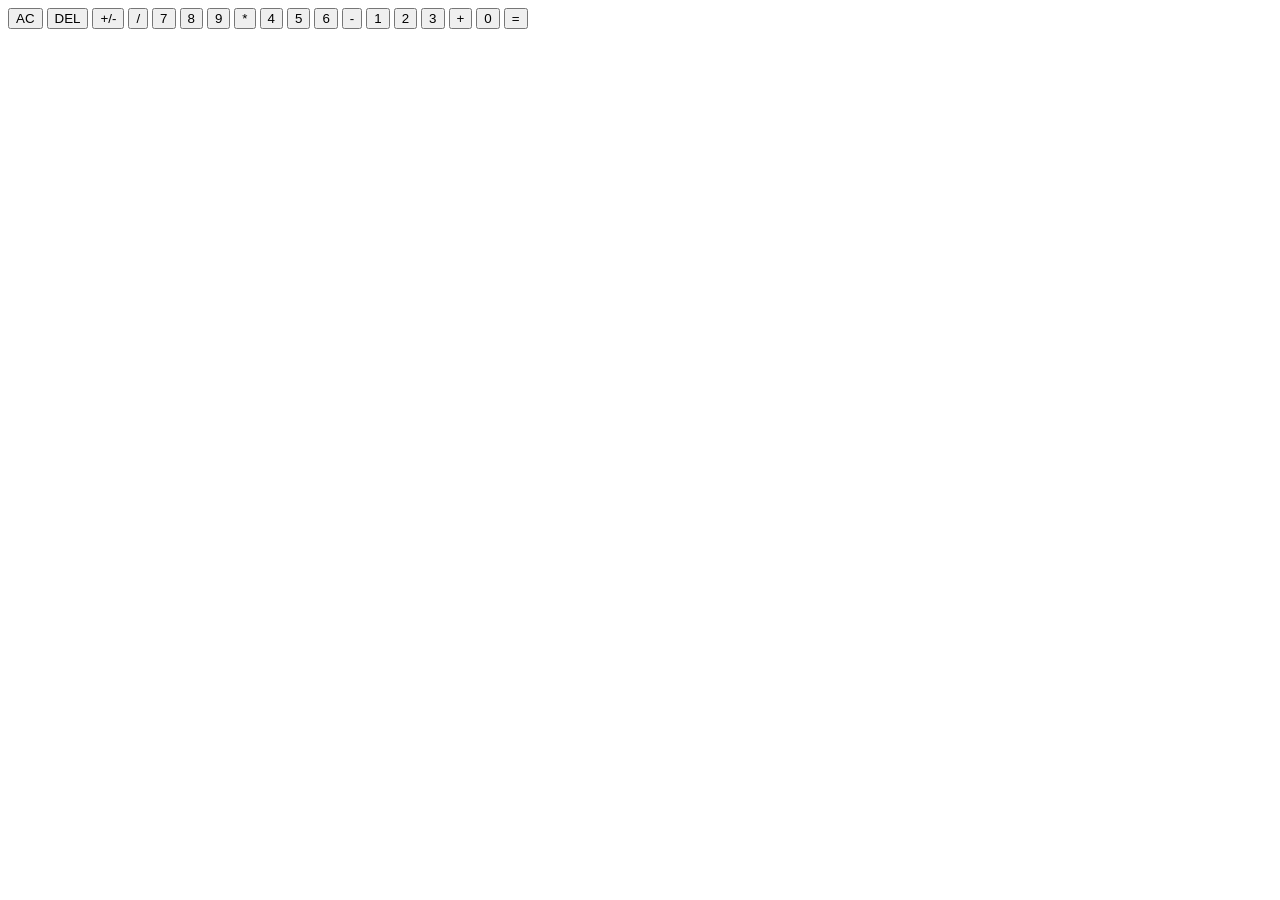
==== index.html @ 8fda95b6 "Create markup" ====
<!DOCTYPE html>
<html lang="en">
    <head>
        <meta charset="UTF-8" />
        <meta http-equiv="X-UA-Compatible" content="IE=edge" />
        <meta name="viewport" content="width=device-width, initial-scale=1.0" />
        <title>Calculator</title>
    </head>
    <body>
        <div class="calculator">
            <div class="display"></div>
            <div class="body">
                <button class="special">AC</button>
                <button class="special">DEL</button>
                <button class="special">+/-</button>
                <button class="operator">/</button>
                <button class="number">7</button>
                <button class="number">8</button>
                <button class="number">9</button>
                <button class="operator">*</button>
                <button class="number">4</button>
                <button class="number">5</button>
                <button class="number">6</button>
                <button class="operator">-</button>
                <button class="number">1</button>
                <button class="number">2</button>
                <button class="number">3</button>
                <button class="operator">+</button>
                <button class="number">0</button>
                <button class="operator">=</button>
            </div>
        </div>
        <script src="main.js"></script>
    </body>
</html>
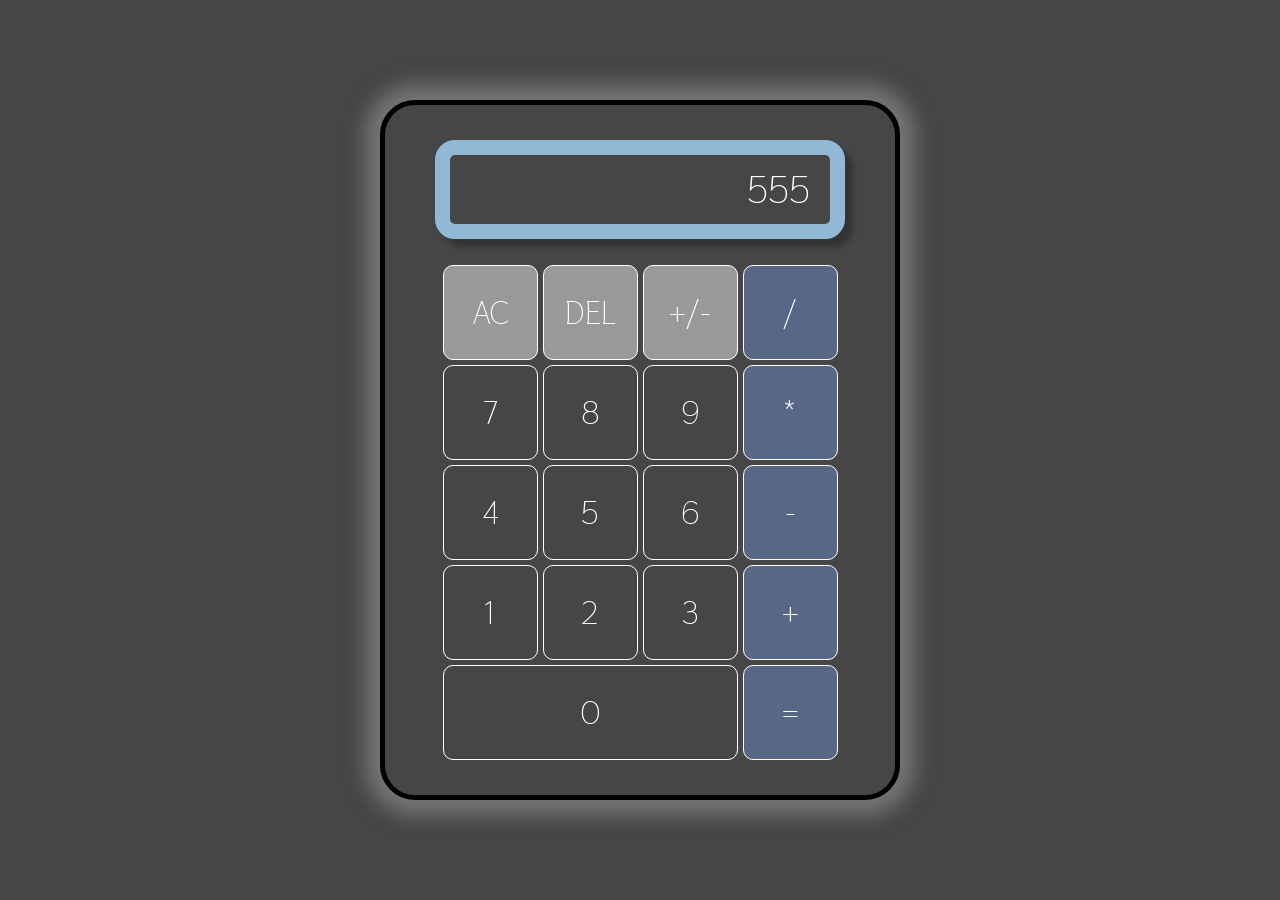
==== commit 63612d36: "Style markup" ====
--- a/index.html
+++ b/index.html
@@ -4,12 +4,13 @@
         <meta charset="UTF-8" />
         <meta http-equiv="X-UA-Compatible" content="IE=edge" />
         <meta name="viewport" content="width=device-width, initial-scale=1.0" />
+        <link rel="stylesheet" href="style.css" />
         <title>Calculator</title>
     </head>
     <body>
         <div class="calculator">
-            <div class="display"></div>
-            <div class="body">
+            <div class="display" dir="rtl">555</div>
+            <div class="buttons">
                 <button class="special">AC</button>
                 <button class="special">DEL</button>
                 <button class="special">+/-</button>
@@ -26,7 +27,7 @@
                 <button class="number">2</button>
                 <button class="number">3</button>
                 <button class="operator">+</button>
-                <button class="number">0</button>
+                <button class="number zero">0</button>
                 <button class="operator">=</button>
             </div>
         </div>
--- a/style.css
+++ b/style.css
@@ -0,0 +1,77 @@
+@import url(./fonts/style.css);
+
+* {
+    box-sizing: border-box;
+    margin: 0;
+    padding: 0;
+}
+
+body {
+    display: flex;
+    justify-content: center;
+    align-items: center;
+    background-color: #464646;
+    min-height: 100vh;
+}
+
+.calculator {
+    font-family: "Thasadith Regular", sans-serif;
+    font-size: 32px;
+    color: #fff;
+    height: 700px;
+    width: 520px;
+    border: 5px solid black;
+    border-radius: 35px;
+    padding: 35px 50px;
+    box-shadow: 0 0 20px 15px #858585bb;
+    display: flex;
+    flex-direction: column;
+    justify-content: space-between;
+}
+
+.display {
+    font-size: 38px;
+    border: 15px solid #91b9d6;
+    border-radius: 20px;
+    padding: 10px 20px;
+    box-shadow: 8px 8px 5px #0004;
+}
+
+.buttons {
+    display: grid;
+    grid-template-columns: repeat(4, 95px);
+    gap: 5px;
+    width: fit-content;
+    margin: 0 auto;
+}
+
+button {
+    font-family: "Thasadith Regular", sans-serif;
+    font-size: 32px;
+    color: #fff;
+    cursor: pointer;
+    border: 1px solid #fff;
+    width: 95px;
+    aspect-ratio: 1;
+    border-radius: 10px;
+    padding: 10px;
+}
+
+.zero {
+    grid-column: 1 / span 3;
+    aspect-ratio: 0;
+    width: 100%;
+}
+
+.calculator,
+.number {
+    background-color: transparent;
+}
+
+.special {
+    background-color: #999999;
+}
+
+.operator {
+    background-color: #576785;
+}
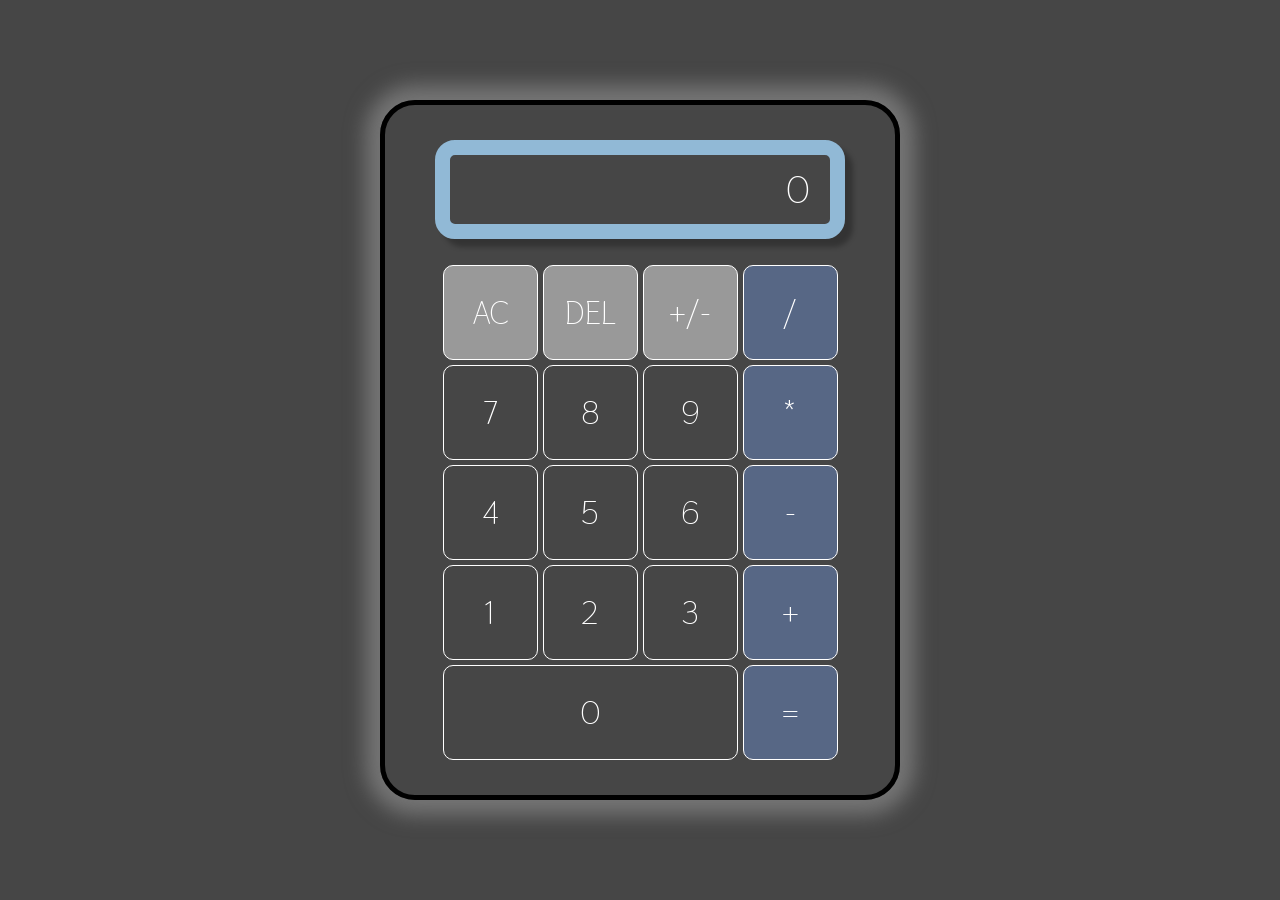
==== commit a95522b5: "Calculator working" ====
--- a/index.html
+++ b/index.html
@@ -9,7 +9,7 @@
     </head>
     <body>
         <div class="calculator">
-            <div class="display" dir="rtl">555</div>
+            <div class="display" dir="rtl"></div>
             <div class="buttons">
                 <button class="special">AC</button>
                 <button class="special">DEL</button>
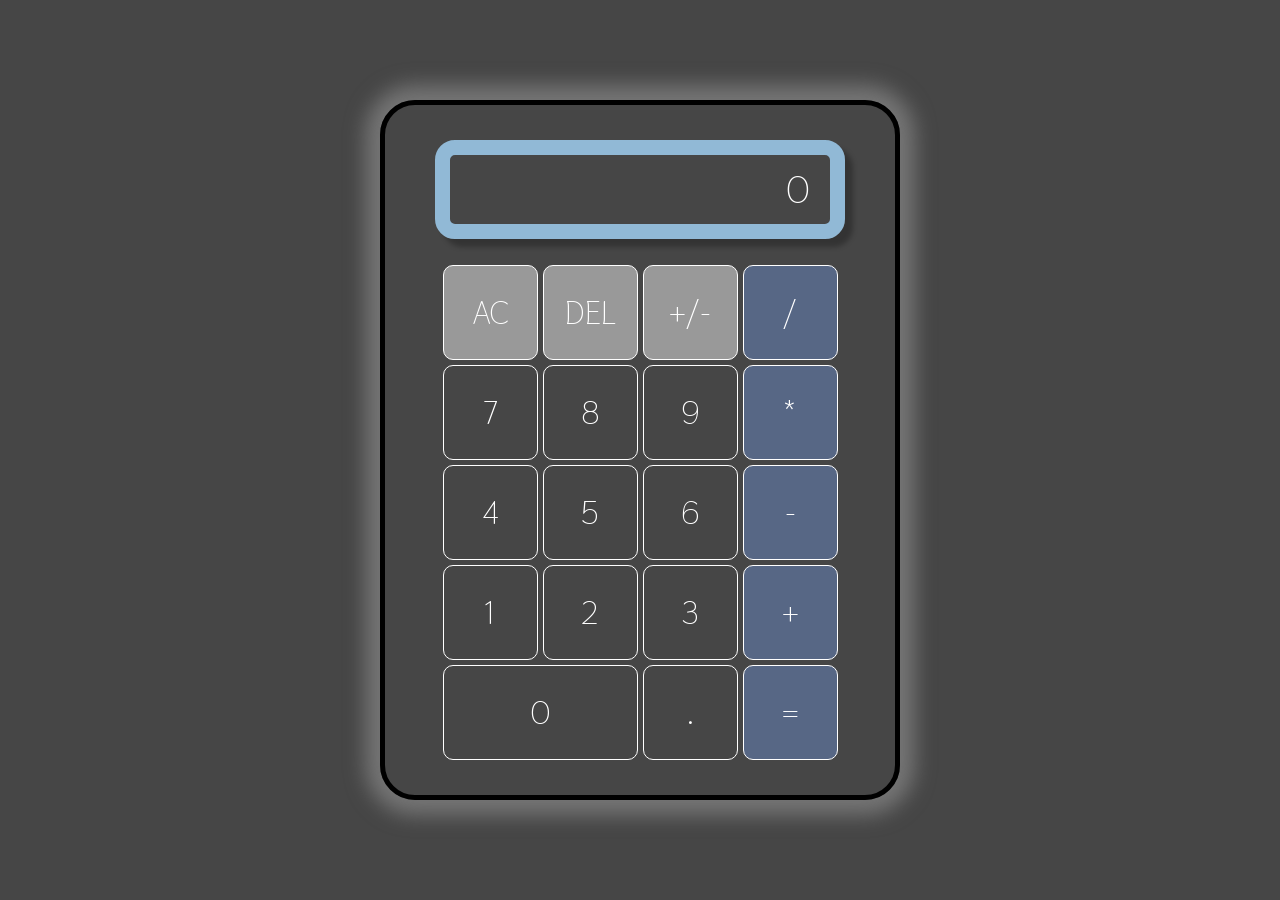
==== commit f978e542: "Add float support" ====
--- a/index.html
+++ b/index.html
@@ -11,24 +11,25 @@
         <div class="calculator">
             <div class="display" dir="rtl"></div>
             <div class="buttons">
-                <button class="special">AC</button>
-                <button class="special">DEL</button>
-                <button class="special">+/-</button>
-                <button class="operator">/</button>
-                <button class="number">7</button>
-                <button class="number">8</button>
-                <button class="number">9</button>
-                <button class="operator">*</button>
-                <button class="number">4</button>
-                <button class="number">5</button>
-                <button class="number">6</button>
-                <button class="operator">-</button>
-                <button class="number">1</button>
-                <button class="number">2</button>
-                <button class="number">3</button>
-                <button class="operator">+</button>
-                <button class="number zero">0</button>
-                <button class="operator">=</button>
+                <button title="Delete" data-key="Delete" class="special">AC</button>
+                <button title="Backspace" data-key="Backspace" class="special">DEL</button>
+                <button title="!" data-key="!" class="special">+/-</button>
+                <button title="/" data-key="/" class="operator">/</button>
+                <button title="7" data-key="7" class="number">7</button>
+                <button title="8" data-key="8" class="number">8</button>
+                <button title="9" data-key="9" class="number">9</button>
+                <button title="*" data-key="*" class="operator">*</button>
+                <button title="4" data-key="4" class="number">4</button>
+                <button title="5" data-key="5" class="number">5</button>
+                <button title="6" data-key="6" class="number">6</button>
+                <button title="-" data-key="-" class="operator">-</button>
+                <button title="1" data-key="1" class="number">1</button>
+                <button title="2" data-key="2" class="number">2</button>
+                <button title="3" data-key="3" class="number">3</button>
+                <button title="+" data-key="+" class="operator">+</button>
+                <button title="0" data-key="0" class="number zero">0</button>
+                <button title="." data-key="." class="number">.</button>
+                <button title="=" data-key="=" class="operator">=</button>
             </div>
         </div>
         <script src="main.js"></script>
--- a/style.css
+++ b/style.css
@@ -58,7 +58,7 @@
 }
 
 .zero {
-    grid-column: 1 / span 3;
+    grid-column: 1 / span 2;
     aspect-ratio: 0;
     width: 100%;
 }
